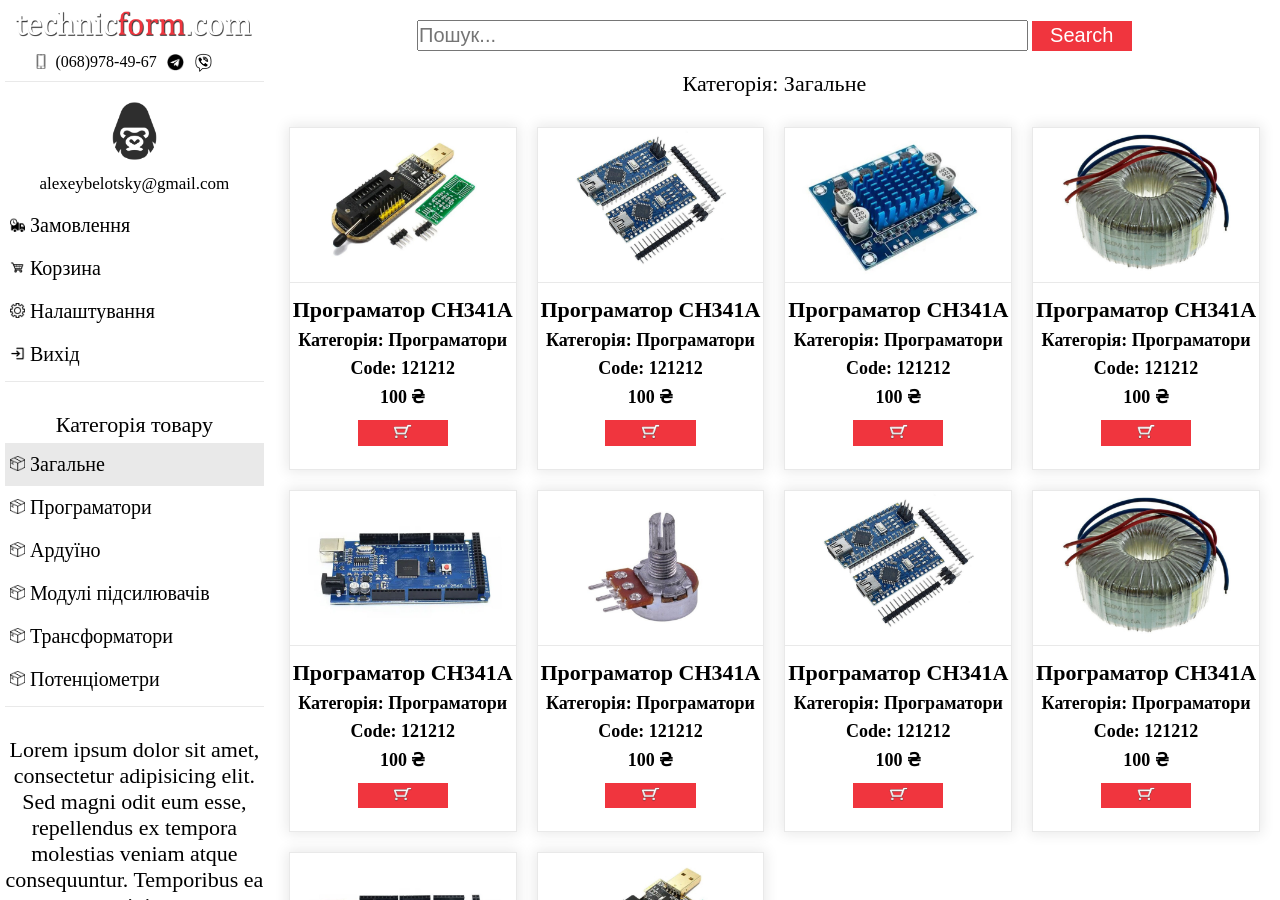
==== index.html @ e078b3d7 "Add files via upload" ====
<!DOCTYPE html>
<html lang="en">

<head>
    <meta charset="UTF-8">
    <meta http-equiv="X-UA-Compatible" content="IE=edge">
    <meta name="viewport" content="width=device-width, initial-scale=1.0">
    <title>home</title>
    <link rel="stylesheet" href="css/main.css"><!--Общие стили-->
    <link rel="stylesheet" href="css/left_menu_smartphone.css"><!--Подключаем css левого меню для смартфона-->
    <link rel="stylesheet" href="css/left_menu_monitor.css"><!--Подключаем css левого меню для компьютера-->
    <link rel="stylesheet" href="css/right_menu.css"><!--Подключаем правое меню-->
    <link rel="stylesheet" href="css/menu_cards.css"><!--Основной блок с блоком карточек товара и поисковика-->
    <link rel="stylesheet" href="css/style_container_card.css"><!--Блок карточек товара-->
    <link rel="stylesheet" href="css/order.css"><!--Заказы-->
</head>

<body>
    
    <div class="menu-burger-smartphone">
        <label for="checkbox_toggle" class="hamburger"><span class="hamburger-line"></span></label><!--Кнопка для чекбокс--> 
        
        <div class="logo-smartphone"><!--Блок главного логотипа-->
            <a href="index.html"><img src="img/technicform.png" alt="logo"></a>
        </div>

        <!--<button class="search-smartphone-btn"><img src="icons/search.png" alt="search"></button>-->
    </div>

    <div class="check-button">
        <input type="checkbox" id="checkbox_toggle" /><!--Для чекбокс-->
          
        
        <div class="left-menu-smartphone"><!--Левое меню-->
            
            <div class="contacts-smartphone">
                <div class="telephone-photo-smartphone">
                    <a href="tel:+380689784967"><img src="icons/telephone.png" alt="telephone"></a>
                </div>
                <div class="telephone-number-smartphone">
                    <a href="tel:+380689784967">(068)978-49-67</a>
                </div>
                <div class="telegram-smartphone">
                    <a href="https://telegram.me/technicform"><img src="icons/telegram.png" alt="telegram"></a>
                </div>
                <div class="viber-smartphone">
                    <a href="viber://chat?number=%2B380689784967"><img src="icons/viber.png" alt="viber"></a>
                </div>
            </div>

            <div class="account-smartphone"><!--блок аккаунта пользователя*/-->
                <div class="logo-nickname-smartphone">
                    <img src="icons/logo-nickname.png" alt="">
                    <p>alexeybelotsky@gmail.com</p>
                </div>
                <a href="order.html">&nbsp;<img src="icons/order.png" alt="order">&nbsp;Замовлення</a>
                <a href="#">&nbsp;<img src="icons/basket.png" alt="basket">&nbsp;Корзина</a>
                <a href="#">&nbsp;<img src="icons/settings.png" alt="settings">&nbsp;Налаштування</a>
                <a href="index.html">&nbsp;<img src="icons/exit.png" alt="exit">&nbsp;Вихід</a>
            </div>

            <p>Категорія товару</p>

            <div class="categoty-shop-smartphone"><!--Класс списка категории товаров-->
                <a style="background-color: #e9e9e9;" href="index.html">&nbsp;<img src="icons/box.png" alt="">&nbsp;Загальне</a>
                <a href="#">&nbsp;<img src="icons/box.png" alt="category">&nbsp;Програматори</a>
                <a href="#">&nbsp;<img src="icons/box.png" alt="category">&nbsp;Ардуїно</a>
                <a href="#">&nbsp;<img src="icons/box.png" alt="category">&nbsp;Модулі підсилювачів</a>
                <a href="#">&nbsp;<img src="icons/box.png" alt="category">&nbsp;Трансформатори</a>
                <a href="#">&nbsp;<img src="icons/box.png" alt="category">&nbsp;Потенціометри</a>
            </div>
            <p>Lorem ipsum dolor sit amet, esse, repellendus ex tempora molestias veniam atque consequuntur. Temporibus ea aspernatur minima rem quo quas possimus natus ullam!</p>
            
            <div class="red-block-smartphone"></div><!--Заполняющая пустышка-->
        </div>
    </div>
    

    <div class="main-container"><!--Самый главный контейнер (все окно)-->
        <div class="left-menu"><!--Левое меню-->
            <div class="logo-and-head"><!--Блок главного логотипа-->
                <a href="index.html"><img src="img/technicform.png" alt="logo"></a>
                    <div class="contacts">
                        <div class="telephone-photo">
                            <a href="tel:+380689784967"><img src="icons/telephone.png" alt="telephone"></a>
                        </div>
                        <div class="telephone-number">
                            <a href="tel:+380689784967">(068)978-49-67</a>
                        </div>
                        <div class="telegram">
                            <a href="https://telegram.me/technicform"><img src="icons/telegram.png" alt="telegram"></a>
                        </div>
                        <div class="viber">
                            <a href="viber://chat?number=%2B380689784967"><img src="icons/viber.png" alt="viber"></a>
                        </div>
                    </div>
            </div>

            
            <div class="account"><!--блок аккаунта пользователя*/-->
                <div class="logo-nickname">
                    <img src="icons/logo-nickname.png" alt="">
                    <p>alexeybelotsky@gmail.com</p>
                </div>
                <a href="order.html">&nbsp;<img src="icons/order.png" alt="icon">&nbsp;Замовлення</a>
                <a href="#">&nbsp;<img src="icons/basket.png" alt="icon">&nbsp;Корзина</a>
                <a href="#">&nbsp;<img src="icons/settings.png" alt="icon">&nbsp;Налаштування</a>
                <a href="index.html">&nbsp;<img src="icons/exit.png" alt="icon">&nbsp;Вихід</a>
            </div>

            <p>Категорія товару</p>

            <div class="categoty-shop"><!--Класс списка категории товаров-->
                <a style="background-color: #e9e9e9;" href="index.html">&nbsp;<img src="icons/box.png" alt="icon">&nbsp;Загальне</a>
                <a href="#">&nbsp;<img src="icons/box.png" alt="icon">&nbsp;Програматори</a>
                <a href="#">&nbsp;<img src="icons/box.png" alt="icon">&nbsp;Ардуїно</a>
                <a href="#">&nbsp;<img src="icons/box.png" alt="icon">&nbsp;Модулі підсилювачів</a>
                <a href="#">&nbsp;<img src="icons/box.png" alt="icon">&nbsp;Трансформатори</a>
                <a href="#">&nbsp;<img src="icons/box.png" alt="icon">&nbsp;Потенціометри</a>
            </div>
            <p>Lorem ipsum dolor sit amet, consectetur adipisicing elit. Sed magni odit eum esse, repellendus ex tempora molestias veniam atque consequuntur. Temporibus ea aspernatur minima rem quo quas possimus natus ullam!</p>
            
            <div class="red-block-left-menu"></div><!--Заполняющая пустышка-->
        
        </div>

        <div class="right-menu">

            <div class="menu-card">
                <div class="search-class-menu-card">

                    <!--Поисковик-->
                    <form>
                        <input type="text" name=text" class="search" placeholder="Пошук...">
                        <input type="submit" name="submit" class="submit" value="Search">
                    </form>
                    <!--Конец поисковика-->
    
                </div>
    
                <p>Категорія: Загальне</p>
    
                <div class="container-card"><!--Главное окно (контейнер) с картами товара-->
    
                    <div class="card"><!--Карта товара-->
                        <a href="#"><img src="img/1.jpg" alt="photo"></a>
                        <div class="card-info">
                            <!--Информация в карте товара (для того чтобы центровать и менять стиль текста)-->
                            <a href="#"><h1>Програматор CH341A</h1></a>
                            <a href="#"><h2>Категорія: Програматори</h2></a>
                            <a href="#"><h2>Code: 121212</h2></a>
                            <a href="#"><h2>100 ₴</h2></a>
                            <button class="button-shop"><img src="icons/shop.png" alt="shop"></button>
                        </div>
                    </div>
    
                    <div class="card"><!--Карта товара-->
                        <a href="#"><img src="img/2.jpg" alt="photo"></a>
                        <div class="card-info">
                            <!--Информация в карте товара (для того чтобы центровать и менять стиль текста)-->
                            <a href="#"><h1>Програматор CH341A</h1></a>
                            <a href="#"><h2>Категорія: Програматори</h2></a>
                            <a href="#"><h2>Code: 121212</h2></a>
                            <a href="#"><h2>100 ₴</h2></a>
                            <button class="button-shop"><img src="icons/shop.png" alt="shop"></button>
                        </div>
                    </div>
    
                    <div class="card"><!--Карта товара-->
                        <a href="#"><img src="img/3.jpg" alt="photo"></a>
                        <div class="card-info">
                            <!--Информация в карте товара (для того чтобы центровать и менять стиль текста)-->
                            <a href="#"><h1>Програматор CH341A</h1></a>
                            <a href="#"><h2>Категорія: Програматори</h2></a>
                            <a href="#"><h2>Code: 121212</h2></a>
                            <a href="#"><h2>100 ₴</h2></a>
                            <button class="button-shop"><img src="icons/shop.png" alt="shop"></button>
                        </div>
                    </div>
    
                    <div class="card"><!--Карта товара-->
                        <a href="#"><img src="img/4.jpg" alt="photo"></a>
                        <div class="card-info">
                            <!--Информация в карте товара (для того чтобы центровать и менять стиль текста)-->
                            <a href="#"><h1>Програматор CH341A</h1></a>
                            <a href="#"><h2>Категорія: Програматори</h2></a>
                            <a href="#"><h2>Code: 121212</h2></a>
                            <a href="#"><h2>100 ₴</h2></a>
                            <button class="button-shop"><img src="icons/shop.png" alt="shop"></button>
                        </div>
                    </div>
    
                    <div class="card"><!--Карта товара-->
                        <a href="#"><img src="img/5.jpg" alt="photo"></a>
                        <div class="card-info">
                            <!--Информация в карте товара (для того чтобы центровать и менять стиль текста)-->
                            <a href="#"><h1>Програматор CH341A</h1></a>
                            <a href="#"><h2>Категорія: Програматори</h2></a>
                            <a href="#"><h2>Code: 121212</h2></a>
                            <a href="#"><h2>100 ₴</h2></a>
                            <button class="button-shop"><img src="icons/shop.png" alt="shop"></button>
                        </div>
                    </div>
    
                    <div class="card"><!--Карта товара-->
                        <a href="#"><img src="img/6.jpg" alt="photo"></a>
                        <div class="card-info">
                            <!--Информация в карте товара (для того чтобы центровать и менять стиль текста)-->
                            <a href="#"><h1>Програматор CH341A</h1></a>
                            <a href="#"><h2>Категорія: Програматори</h2></a>
                            <a href="#"><h2>Code: 121212</h2></a>
                            <a href="#"><h2>100 ₴</h2></a>
                            <button class="button-shop"><img src="icons/shop.png" alt="shop"></button>
                        </div>
                    </div>
    
                    <div class="card"><!--Карта товара-->
                        <a href="#"><img src="img/2.jpg" alt="photo"></a>
                        <div class="card-info">
                            <!--Информация в карте товара (для того чтобы центровать и менять стиль текста)-->
                            <a href="#"><h1>Програматор CH341A</h1></a>
                            <a href="#"><h2>Категорія: Програматори</h2></a>
                            <a href="#"><h2>Code: 121212</h2></a>
                            <a href="#"><h2>100 ₴</h2></a>
                            <button class="button-shop"><img src="icons/shop.png" alt="shop"></button>
                        </div>
                    </div>
    
                    <div class="card"><!--Карта товара-->
                        <a href="#"><img src="img/4.jpg" alt="photo"></a>
                        <div class="card-info">
                            <!--Информация в карте товара (для того чтобы центровать и менять стиль текста)-->
                            <a href="#"><h1>Програматор CH341A</h1></a>
                            <a href="#"><h2>Категорія: Програматори</h2></a>
                            <a href="#"><h2>Code: 121212</h2></a>
                            <a href="#"><h2>100 ₴</h2></a>
                            <button class="button-shop"><img src="icons/shop.png" alt="shop"></button>
                        </div>
                    </div>
    
                    <div class="card"><!--Карта товара-->
                        <a href="#"><img src="img/5.jpg" alt="photo"></a>
                        <div class="card-info">
                            <!--Информация в карте товара (для того чтобы центровать и менять стиль текста)-->
                            <a href="#"><h1>Програматор CH341A</h1></a>
                            <a href="#"><h2>Категорія: Програматори</h2></a>
                            <a href="#"><h2>Code: 121212</h2></a>
                            <a href="#"><h2>100 ₴</h2></a>
                            <button class="button-shop"><img src="icons/shop.png" alt="shop"></button>
                        </div>
                    </div>
    
                    <div class="card"><!--Карта товара-->
                        <a href="#"><img src="img/1.jpg" alt="photo"></a>
                        <div class="card-info">
                            <!--Информация в карте товара (для того чтобы центровать и менять стиль текста)-->
                            <a href="#"><h1>Програматор CH341A</h1></a>
                            <a href="#"><h2>Категорія: Програматори</h2></a>
                            <a href="#"><h2>Code: 121212</h2></a>
                            <a href="#"><h2>100 ₴</h2></a>
                            <button class="button-shop"><img src="icons/shop.png" alt="shop"></button>
                        </div>
                    </div>
    
                </div>

            </div>

            

            <div class="red-block-right-menu"></div><!--Заполняющая пустышка-->

        </div>

    </div>



</body>

</html>
---- css/main.css ----
* {
    /*Сброс всех базовых настроек*/
    margin: 0;
    /*Величина внешних отступов со всех сторон*/
    padding: 0;
    /*Величина внутренних отступов со всех сторон*/
}

a {/*Запрос ко всем тегам а для устранение синего цвета при клике*/
    -webkit-tap-highlight-color: rgba(0, 0, 0, 0);/*Уберает синий цвет при клике*/
}

::-webkit-scrollbar {/*Стиль ползунка*/
    width: 10px;/* ширина всей полосы прокрутки */
}
  
::-webkit-scrollbar-track {/*Стиль ползунка*/
    background: #F5F5F5;/* цвет зоны отслеживания #F5F5F5*/
}
  
::-webkit-scrollbar-thumb {/*Стиль ползунка*/
    background-color: #C0C0C0;/* цвет бегунка #C0C0C0*/
    border-radius: 20px;/* округлось бегунка */
    border: 3px solid #F5F5F5;/* отступ вокруг бегунка #F5F5F5*/
}





.main-container {
    display: flex;
}
---- css/left_menu_smartphone.css ----
.menu-burger-smartphone {/*Скрываем шапку для телефона*/
    display: none;
}

#checkbox_toggle {/*Скрывает чекбокс оставляя только картинку*/
	display: none;
}

.hamburger {/*Показать гамбургер при уменьшении экрана*/
    display: block;/*Показать гамбургер при уменьшении экрана*/
    padding-top: 30px;
    padding-left: 20px;
}/*Показать гамбургер при уменьшении экрана*/

.hamburger-line {
	background-color: black;
	display: block;
	height: 2px;
	position: relative;
	width: 24px; /*ширина гамбургера*/
}

.hamburger-line::before,
.hamburger-line::after {
	background-color: black;
	content: '';
	display: block;
	position: absolute;
	transition: all .3s; /*анимирование гамбургера*/
	width: 100%; /*вид 100%*/
	height: 100%;
}

.hamburger-line::before {
	top: 7px;
}

.hamburger-line::after {
	top: -7px;
}





/*.search-smartphone-btn {/*Кнопка гамбургер поисковик/
    height: 100%;
    border: none;/*Убераем рамку/
    background-color: white;
    cursor: pointer;/*Курсор меняется на палец при наведении/
    padding-top: 3px;
}

.search-smartphone-btn>img {
    width: 40%;
}

.left-menu-smartphone {/*Скрываем мобильную версию меню/
    display: none;
}*/














.left-menu-smartphone {
    display: none;
    position:absolute;/*Чтобы меню на смартфоне было поверх основного изо*/
    margin-top: 60px;/*Скорее всего этот отступ нужен, потому что указывали отступ по вертикали и кнопке меню бургера*/
    width: 80%;/*Левое меню 70 процентов дисплея*/
    background-color: white;/*Цвет левой колонки*/
    height: 90vh;/*Высота всего правого мею на высоту браузера, пока небыло красного блока. высоту ставил 90*/
    overflow: auto;/*Появляется скролинг при увеличении содержимого*/
    border-style: solid;/*Стиль, добавление рамки*/
    border-width: 1px;/*Ширина стиля рамки*/
    border-color: #e9e9e9;
    transform: translateX(-300px);/*Для анимации выдвижения меню*/
}

.logo-smartphone {
    background-color: white;
    text-align: center;
    width: 100%;
}

.logo-smartphone>a>img {
    /*Логотип сайта*/
    width: 250px;
    /*Логотип в ширину 100 процентов*/
    padding: 8px;
}

.contacts-smartphone {
    display: flex;
    margin-left: 10%;
    padding-top: 12px;
}


.telephone-photo-smartphone {
    display: block;
    padding-top: 1px;
    padding-right: 0px;
}

.telephone-photo-smartphone>a>img {
    height: 18px;/*15*/
}

.telephone-number-smartphone {
    display: block;
}

.telephone-number-smartphone>a {
    font-size: 19px;
    text-decoration: none;
    color: black;
}

.telegram-smartphone {
    display: block;
    padding-top: 1px;
    padding-left: 15px;
}

.telegram-smartphone>a>img {
    width: 20px;/*17*/
}

.viber-smartphone {
    display: block;
    padding-top: 0px;
    padding-left: 15px;
}

.viber-smartphone>a>img {
    width: 22px;/*19*/
}

.logo-nickname-smartphone {
    /*Блок с логотипом и названием аккаунта*/
    text-align: center;
}

.logo-nickname-smartphone>img {
    /*Фото аккаунта*/
    padding-top: 10px;
    width: 30%;
}

.logo-nickname-smartphone>p {
    /*Размер шрифта никнейма*/
    overflow: hidden;
    /*Если никнейм слишком длинный, при сворачивании эерана он уходит за блок*/
    font-size: 17px;
    padding-bottom: 10px;
}

.left-menu-smartphone>p {
    color: black;
    margin-top: 30px;
    font-size: 22px;
    text-align: center;
    /*Все оглавления левого меню по центру*/
}

.account-smartphone {
    /*Стили категории товаров*/
    border-top: solid;
    border-bottom: solid;
    /*Стиль, добавление рамки*/
    border-width: 1px;
    /*Ширина стиля рамки*/
    border-color: #e9e9e9;
    /*Радиус рамки блока*/
    background-color: white;
    margin: 5px;
    /*Величина внешних отступов со всех сторон*/
}

.account-smartphone>a {
    text-decoration: none;
    display: block;
    padding-top: 10px;
    padding-bottom: 10px;
    font-size: 20px;
    text-align: left;
    color: black;
    -webkit-tap-highlight-color: rgba(0, 0, 0, 0);/*Уберает синий цвет при клике*/
}

.account-smartphone>a>img {
    width: 15px;
}



.account-smartphone>a:hover {
    /*Псевдоклас, позволяет менять стиль елемента (в данном случае ссылок) при наведении курсора*/
    background-color: #e9e9e9;
    /*Меняем цвет стиля*/
}


.categoty-shop-smartphone {
    /*Стили категории товаров*/
    border-bottom: solid;
    /*Стиль, добавление рамки*/
    border-width: 1px;
    /*Ширина стиля рамки*/
    border-color: #e9e9e9;
    border-radius: 0px;
    /*Радиус рамки блока*/
    background-color: white;
    margin: 5px;
    /*Величина внешних отступов со всех сторон*/
}

.categoty-shop-smartphone>a {
    text-decoration: none;
    display: block;
    padding-top: 10px;
    padding-bottom: 10px;
    font-size: 20px;
    text-align: left;
    color: black;
}

.categoty-shop-smartphone>a>img {
    width: 15px;
}

.categoty-shop-smartphone>a:hover {
    /*Псевдоклас, позволяет менять стиль елемента (в данном случае ссылок) при наведении курсора*/
    background-color: #e9e9e9;
    /*Меняем цвет стиля*/
}

.red-block-smartphone {
    display: block;
    border-top: solid;
    border-width: 1px;
    border-color: #e9e9e9;
    background-color: white;
    height: 40px;
    margin-top: 30px;
}








@media (max-width: 1000px) {
    .menu-burger-smartphone {/*Появляется шапка для телефона*/
        display: flex;/*Выстраиваем кнопку бургера и логотип в один ряд*/
        background-color: white;
        border-bottom: solid;
        border-width: 1px;
        border-color: #e9e9e9;
        text-align: center;
        width: 100%;
        height: 60px;
        position: fixed;
    }



    #checkbox_toggle:checked ~ .left-menu-smartphone {
        display: block;
        animation: slide-in 0.5s ease-in-out forwards;/*Для анимации выдвижения меню*/
    }

    @keyframes slide-in {/*Для анимации выдвижения меню*/
        0% {/*Для анимации выдвижения меню*/
          transform: translateX(-300px);/*Для анимации выдвижения меню*/
        }/*Для анимации выдвижения меню*/
        100% {/*Для анимации выдвижения меню*/
          transform: translateX(0);/*Для анимации выдвижения меню*/
        }/*Для анимации выдвижения меню*/
    }
}
---- css/left_menu_monitor.css ----
.left-menu {
    display: block;
    width: 21%;
    background-color: white;/*Цвет левой колонки*/
    height: 100vh;/*Высота всего правого мею на высоту браузера*/
    overflow: auto;/*Появляется скролинг при увеличении содержимого*/
}

.left-menu>p {
    color: black;
    margin-top: 30px;
    font-size: 22px;
    text-align: center;
    /*Все оглавления левого меню по центру*/
}

.logo-and-head {
    background-color: white;
    text-align: center;
}

.logo-and-head>a>img {
    /*Логотип сайта*/
    width: 90%;
    /*Логотип в ширину 100 процентов*/
    padding: 5px;
}

.contacts {
    display: flex;
    margin-left: 10%;
}


.telephone-photo {
    display: block;
    padding-top: 1px;
    padding-right: 0px;
}

.telephone-photo>a>img {
    height: 15px;
}

.telephone-number {
    display: block;
}

.telephone-number>a {
    text-decoration: none;
    color: black;
}

.telegram {
    display: block;
    padding-top: 1px;
    padding-left: 10px;
}

.telegram>a>img {
    width: 17px;
}

.viber {
    display: block;
    padding-top: 0px;
    padding-left: 10px;
}

.viber>a>img {
    width: 19px;
}

.logo-nickname {/*Блок с логотипом и названием аккаунта*/
    text-align: center;
}

.logo-nickname>img {
    /*Фото аккаунта*/
    padding-top: 10px;
    width: 30%;
}

.logo-nickname>p {
    /*Размер шрифта никнейма*/
    overflow: hidden;
    /*Если никнейм слишком длинный, при сворачивании эерана он уходит за блок*/
    font-size: 17px;
    padding-bottom: 10px;
}

.account {
    /*Стили категории товаров*/
    border-top: solid;
    border-bottom: solid;
    /*Стиль, добавление рамки*/
    border-width: 1px;
    /*Ширина стиля рамки*/
    border-color: #e9e9e9;
    margin: 5px;/*Величина внешних отступов со всех сторон*/
    padding-bottom: 5px;
}

.account>a {
    text-decoration: none;
    display: block;
    padding-top: 10px;
    padding-bottom: 10px;
    font-size: 20px;
    border-radius: 0px;
    /*Делает ссылки блоками (блочными)*/
    color: black;
}

.account>a>img {
    width: 15px;
}

.account>a:hover {
    /*Псевдоклас, позволяет менять стиль елемента (в данном случае ссылок) при наведении курсора*/
    background-color: #e9e9e9;
    /*Меняем цвет стиля*/
}



.categoty-shop {
    /*Стили категории товаров*/
    border-bottom: solid;
    /*Стиль, добавление рамки*/
    border-width: 1px;
    /*Ширина стиля рамки*/
    border-color: #e9e9e9;
    margin: 5px;/*Величина внешних отступов со всех сторон*/
    padding-bottom: 5px;
}

.categoty-shop>a {
    text-decoration: none;
    display: block;
    padding-top: 10px;
    padding-bottom: 10px;
    font-size: 20px;
    border-radius: 0px;
    color: black;
}

.categoty-shop>a>img {
    width: 15px;
}

.categoty-shop>a:hover {
    /*Псевдоклас, позволяет менять стиль елемента (в данном случае ссылок) при наведении курсора*/
    background-color: #e9e9e9;
    /*Меняем цвет стиля*/
}


.red-block-left-menu {
    display: block;
    border-top: solid;
    border-width: 1px;
    border-color: #e9e9e9;
    background-color: white;
    height: 40px;
    margin-top: 30px;
}



@media (max-width: 1000px) {
    .left-menu {
        display: none;
    }
}
---- css/right_menu.css ----
.right-menu {
    display: block;
    width: 79%;
    text-align: center;
    background-color: white;
    height: 100vh;/*Высота всего правого мею на высоту браузера*/
    overflow: auto;/*Появляется скролинг при увеличении содержимого*/
}

.right-menu>p {
    margin-top: 20px;
    font-size: 22px;/*Размер шрифта*/
}

.red-block-right-menu {
    display: block;
    border-top: solid;
    border-width: 1px;
    border-color: #e9e9e9;
    background-color: white;
    height: 40px;
    margin-top: 20px;
}



@media (max-width: 1000px) {
    .right-menu {
        width: 100%;
        margin-top: 60px;
        height: 90vh;/*Высота всего правого мею на высоту браузера, пока небыло красного блока. высоту ставил 90*/
    }
}
---- css/menu_cards.css ----
.menu-card>p {
 font-size: 22px;
 padding-top: 20px;
}



/*Начало поисковика категорий товара*/
.search-class-menu-card>form {
    width: 80%;/*ширина форми поиска вместе с кнопкой*/
    margin: auto;
    margin-top: 20px;
}

.search-class-menu-card>input {
    padding: 4px 10px;
    border: 0;
    font-size: 16px;
}

.search-class-menu-card>input:active, :hover, :focus {/*этот способ уберает подчеркивание инпут, ссило, кнопок и т.д.*/
    outline: 0;
    outline-offset: 0;
}

.search-class-menu-card .search {
    height: 27px;/*Высота поля поисковика*/
    width: 75%;
    font-size: 20px;/*Размер шрифта ввода*/
}

.search-class-menu-card .submit {
    height: 30px;/*Высота кнопки поисковика*/
    width: 100px;
    font-size: 20px;/*Размер шрифта слова в кнопке*/
    border-style: none;/*рамка кнопки*/
    border-radius: 0px;/*Округление Кнопки*/
    background-color: #F0353E;
    color: #ffffff;
}
/*Конец поисковика категорий товара*/


@media (max-width: 1000px) {
    .search-class-menu-card .search {
        height: 27px;/*Высота поля поисковика*/
        width: 55%;
        font-size: 20px;/*Размер шрифта ввода*/
    }
}
---- css/style_container_card.css ----
* { /*Сброс всех базовых настроек*/
    margin: 0;/*Величина внешних отступов со всех сторон*/
    padding: 0;/*Величина внутренних отступов со всех сторон*/
}

.container-card {
    grid-column: 1/25;
    /*Основное меню с картами с 6й колонки по 25ю*/
}

.container-card {/*Окно (контейнер) с картами товара*/
    display: grid;/*Дисплей в стиле сетки*/
    grid-template-columns: repeat(4, 1fr);/*Выводить по три контейнера в ряд*/
    grid-template-rows: repeat(2);/*Количество строк под карточки товаров*/
    padding-left: 10px;
    padding-right: 10px;
    padding-top: 20px;
    padding-bottom: 10px;
}

.card {
    margin-top: 10px;
    margin-bottom: 10px;
    margin-left: 10px;
    margin-right: 10px;
    border-style: solid;/*Стиль, добавление рамки*/
    border-width: 1px;/*Ширина стиля рамки*/
    border-color: #e9e9e9;
    box-shadow: 0px 0px 13px 2px #e9e9e9;
    padding-bottom: 15px/*внутренний отступ снизу*/;
    background-color: white;
}

.card:hover {
    /*Псевдоклас, позволяет менять стиль елемента (в данном случае ссылок) при наведении курсора*/
    /*border-color: red;*/
    /*Меняем цвет рамки*/
    margin-top: 5px;
    margin-bottom: 15px;
    transition: all .2s; /*Плавность*/
}

.card:not(:hover) {
    transition: all .2s; /*Плавность*/
}

.card>a>img {
    width: 100%;/*Картинка 100 процентов от ширины контейнера (карточки)*/
    padding-top: 0px;
    border-bottom: solid;
    border-width: 1px;/*Ширина стиля рамки*/
    border-color: #e9e9e9;
}

.card>.card-info {/*Информация в карте товара (для того чтобы центровать и менять стиль текста)*/
    text-align: center;
}

.card-info>a {
    text-decoration: none;/*Убераем подчеркивание текста в карте товара*/
    color: black;/*цвет текста карточки*/
}

.card-info>a>h1 {
    margin-top: 10px;
    font-size: 22px;
}

.card-info>a>h2 {
    padding-top: 7px;
    font-size: 18px;
}

.button-shop {
    margin-top: 12px;
    margin-bottom: 8px;
    width: 40%;
    background-color: #F0353E;
    border-style: none;
    border-radius: 0px;
}

.button-shop>img {
    width: 25%
}

.button-shop:hover {
    background-color: #e9e9e9;/*#F5F5F5*/
}

@media (max-width: 800px) {/*Медиазапрос для того, чтобы менялось количество карточек для планшета*/
    .container-card {/*Окно (контейнер) с картами товара*/
        grid-template-columns: repeat(2, 1fr);/*Выводить по два контейнера в ряд*/
        grid-template-rows: repeat(4);/*Количество строк под карточки товаров*/
    } 
}

@media (max-width: 600px) {/*Медиазапрос для того, чтобы менялось количество карточек для смартфона*/
    .container-card {/*Окно (контейнер) с картами товара*/
        grid-template-columns: repeat(1, 1fr);/*Выводить один контейнер в ряд*/
        grid-template-rows: repeat(8);/*Количество строк под карточки товаров*/
        padding-left: 0px;
        padding-right: 0px;
    }
    .card {
        margin-inline: 5px;/*Меняем боковые отступы (слева и справа) карточек для смартфона, при этом отступы сверху и снизу остаються прежние*/
    }
}
---- css/order.css ----
.menu-orders-clients {
    display: block;
}





/*Начало поисковика категорий товара*/
.search-orders>form {
    width: 80%;/*ширина форми поиска вместе с кнопкой*/
    margin: auto;
    margin-top: 20px;
}

.search-orders>input {
    padding: 4px 10px;
    border: 0;
    font-size: 16px;
}

.search-orders>input:active, :hover, :focus {/*этот способ уберает подчеркивание инпут, ссило, кнопок и т.д.*/
    outline: 0;
    outline-offset: 0;
}

.search-orders .search {
    height: 27px;/*Высота поля поисковика*/
    width: 75%;
    font-size: 20px;/*Размер шрифта ввода*/
}

.search-orders .submit {
    height: 30px;/*Высота кнопки поисковика*/
    width: 100px;
    font-size: 20px;/*Размер шрифта слова в кнопке*/
    border-style: none;/*рамка кнопки*/
    border-radius: 0px;/*Округление Кнопки*/
    background-color: #F0353E;
    color: #ffffff;
}
/*Конец поисковика категорий товара*/




/*Меню описания заказов*/
.order-info {
    display: flex;
    width: 90%;/*ширина блока заказа*/
    margin-left: 5%;
    margin-right: 5%;
    margin-top: 20px;
    margin-bottom: 20px;
    padding-top: 20px;
    padding-bottom: 0px;
    background-color: white;
}


.icon-id {
    display: block;
    width: 20%;
}

.icon-id>p {
    font-size: 25px;
    color: black;
}

.icon-date {
    display: block;
    width: 20%;
}

.icon-date>p {
    font-size: 25px;
    color: black;
}

.icon-date>p>img {
    width: 25px;
}

.icon-parcel {
    display: block;
    width: 30%;
}

.icon-parcel>p {
    font-size: 25px;
    color: black;
}

.icon-parcel>p>img {
    width: 27px;
}

.icon-status {
    display: block;
    width: 25%;
}

.icon-status>p {
    font-size: 25px;
    color: black;
}



/*Карточка заказа*/
.order-block {
    display: block;
}

.order-num-date-name {
    display: flex;
    width: 90%;/*ширина блока заказа*/
    margin-left: 5%;
    margin-right: 5%;
    margin-top: 20px;
    /*margin-bottom: 20px;*/
    padding-top: 20px;
    padding-bottom: 20px;
    background-color: #e9e9e9;
}



.id-num {/*Блок номера заказа*/
    display: block;
    width: 20%;
}

.id-num>p {
    font-size: 18px;
    color: black;
}


.date {/*Блок даты*/
    display: block;
    width: 20%;
}

.date>p {
    font-size: 18px;
    color: black;
}


.parcel {/*Блок ттн почты*/
    display: block;
    width: 30%;
}

.parcel>p {
    font-size: 18px;
    color: black;
}




.status {/*Блок статуса заказа*/
    display: block;
    width: 25%;
}

.status>p {
    font-size: 18px;
    color: black;
}


.click-order {/*Блок открытия карточки*/
    display: block;
    width: 5%;
}

.click-order>p>label {
    font-size: 18px;
    color: black;
    cursor: pointer;/*При наведении на кнопку, курсор станет указателем*/
    -webkit-tap-highlight-color: rgba(0, 0, 0, 0);/*Уберает синий цвет при клике*/
}



#toggle {/*Скрывает чекбокс оставляя только картинку*/
	display: none;
}

#toggle2 {/*Проверочный второй блок*/
	display: none;
}

.content {
    display: none;
    background-color: #F0353E;
    width: 90%;
    margin-left: 5%;
    margin-right: 5%;
    color: white;
  }

  .content>p {
    font-size: 20px;
  }

  #toggle:checked ~ .content {
    display: block;
  }

  #toggle2:checked ~ .content {/*Проверочный второй блок*/
    display: block;
  }







@media (max-width: 1000px) {
    .order-info {
        width: 100%;/*ширина блока заказа*/
        margin-left: 0%;
        margin-right: 0%;
    }

    .order-info>p {
        width: 100%;
        font-size: 23px;
        color: black;
    }

    .order-info>p>img {
        width: 20%;
    }

    .content {
        display: none;
        background-color: #F0353E;
        width: 100%;
        margin-left: 0%;
        margin-right: 0%;
        color: white;
      }



    .search-orders .search {
        height: 27px;/*Высота поля поисковика*/
        width: 55%;
        font-size: 20px;/*Размер шрифта ввода*/
    }

    .order-num-date-name {
        width: 100%;/*ширина блока заказа*/
        margin-left: 0%;
        margin-right: 0%;
    }

    .id-num>p {
        font-size: 14px;
    }

    .date>p {
        font-size: 14px;
    }

    .parcel>p {
        font-size: 14px;
    }

    .status>p {
        font-size: 14px;
    }

    .click-order>p>label {
        font-size: 15px;
    }
}
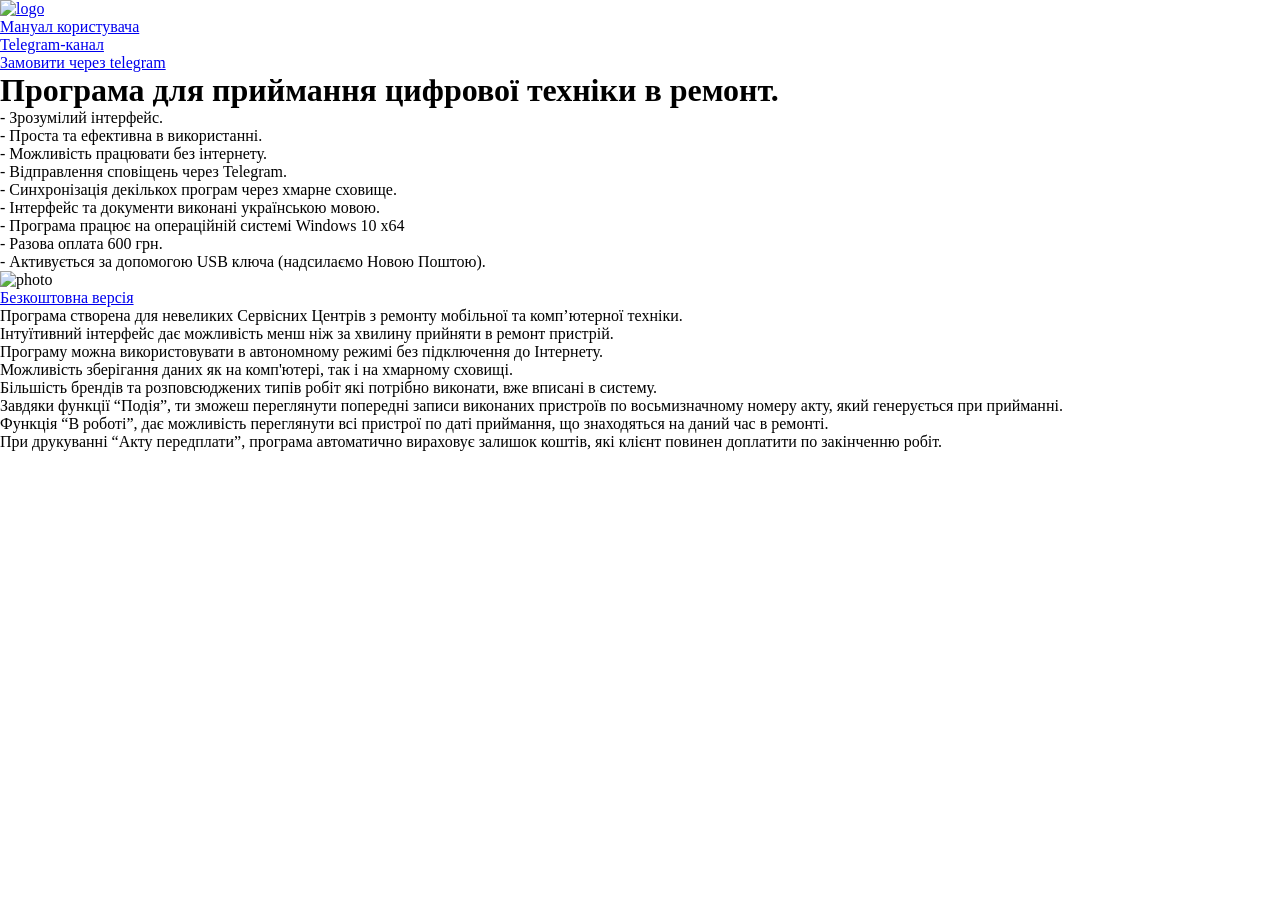
==== commit 15b54abd: "Add files via upload" ====
--- a/index.html
+++ b/index.html
@@ -1,281 +1,97 @@
 <!DOCTYPE html>
 <html lang="en">
-
 <head>
     <meta charset="UTF-8">
+
+    <meta http-equiv="Cache-Control" content="no-cache, no-store, must-revalidate"><!--Автоматическое обновление кеша-->
+    <meta http-equiv="Pragma" content="no-cache"><!--Автоматическое обновление кеша-->
+    <meta http-equiv="Expires" content="0"><!--Автоматическое обновление кеша-->
+
     <meta http-equiv="X-UA-Compatible" content="IE=edge">
     <meta name="viewport" content="width=device-width, initial-scale=1.0">
-    <title>home</title>
+    <title>Service Jungle</title>
+
+    <link rel="shortcut icon" href="favicon.ico" type="image/x-icon"><!--Иконка в программе-->
+    <link rel="icon" href="favicon.ico" type="image/x-icon"><!--Иконка в программе-->
+
     <link rel="stylesheet" href="css/main.css"><!--Общие стили-->
-    <link rel="stylesheet" href="css/left_menu_smartphone.css"><!--Подключаем css левого меню для смартфона-->
-    <link rel="stylesheet" href="css/left_menu_monitor.css"><!--Подключаем css левого меню для компьютера-->
-    <link rel="stylesheet" href="css/right_menu.css"><!--Подключаем правое меню-->
-    <link rel="stylesheet" href="css/menu_cards.css"><!--Основной блок с блоком карточек товара и поисковика-->
-    <link rel="stylesheet" href="css/style_container_card.css"><!--Блок карточек товара-->
-    <link rel="stylesheet" href="css/order.css"><!--Заказы-->
 </head>
+<body>
 
-<body>
-    
-    <div class="menu-burger-smartphone">
-        <label for="checkbox_toggle" class="hamburger"><span class="hamburger-line"></span></label><!--Кнопка для чекбокс--> 
-        
-        <div class="logo-smartphone"><!--Блок главного логотипа-->
-            <a href="index.html"><img src="img/technicform.png" alt="logo"></a>
+    <div class="main">
+
+        <div class="head">
+            <div class="logo">
+                <a href="index.html"><img src="image/logo.png" alt="logo"></a>
+            </div>
+
+            <div class="instruction">
+                <a href="instruction.html">Мануал користувача</a>
+            </div>
+
+            <div class="channel_telegram">
+                <a href="https://t.me/jungle_channel_info" target="_blank">Telegram-канал</a>
+            </div>
+
+            <div class="zakaz">
+                <a href="https://t.me/jungle_message" target="_blank">Замовити через telegram</a>
+            </div>
         </div>
 
-        <!--<button class="search-smartphone-btn"><img src="icons/search.png" alt="search"></button>-->
-    </div>
-
-    <div class="check-button">
-        <input type="checkbox" id="checkbox_toggle" /><!--Для чекбокс-->
-          
-        
-        <div class="left-menu-smartphone"><!--Левое меню-->
-            
-            <div class="contacts-smartphone">
-                <div class="telephone-photo-smartphone">
-                    <a href="tel:+380689784967"><img src="icons/telephone.png" alt="telephone"></a>
+        <div class="info">
+            <div class="left_menu">
+                <div class="logo_text">
+                    <h1>Програма для приймання цифрової техніки в ремонт.</h1>
                 </div>
-                <div class="telephone-number-smartphone">
-                    <a href="tel:+380689784967">(068)978-49-67</a>
-                </div>
-                <div class="telegram-smartphone">
-                    <a href="https://telegram.me/technicform"><img src="icons/telegram.png" alt="telegram"></a>
-                </div>
-                <div class="viber-smartphone">
-                    <a href="viber://chat?number=%2B380689784967"><img src="icons/viber.png" alt="viber"></a>
+                <div class="opisanie">
+                    <p>- Зрозумілий інтерфейс.</p>
+                    <p>- Проста та ефективна в використанні.</p>
+                    <p>- Можливість працювати без інтернету.</p>
+                    <p>- Відправлення сповіщень через Telegram.</p>
+                    <p>- Синхронізація декількох програм через хмарне сховище.</p>
+                    <p>- Інтерфейс та документи виконані українською мовою.</p>
+                    <p>- Програма працює на операційній системі Windows 10 x64</p>
+                    <p>- Разова оплата 600 грн.</p>
+                    <p>- Активується за допомогою USB ключа (надсилаємо Новою Поштою).</p>
                 </div>
             </div>
+            <div class="right_menu">
+                <div class="photo_image">
+                    <img src="image/image.png" alt="photo">
+                </div>
+                <div class="knopka_skatchivaniya">
+                    <a href="free_download.html">Безкоштовна версія</a>
+                </div>
+            </div>
+        </div>
+        <div class="block_text_1">
+            <p>Програма створена для невеликих Сервісних Центрів з ремонту мобільної та комп’ютерної техніки.</p>
+            <p>Інтуїтивний інтерфейс дає можливість менш ніж за хвилину прийняти в ремонт пристрій.</p>
+            <p>Програму можна використовувати в автономному режимі без підключення до Інтернету.</p>
+            <p>Можливість зберігання даних як на комп'ютері, так і на хмарному сховищі.</p>
+        </div>
 
-            <div class="account-smartphone"><!--блок аккаунта пользователя*/-->
-                <div class="logo-nickname-smartphone">
-                    <img src="icons/logo-nickname.png" alt="">
-                    <p>alexeybelotsky@gmail.com</p>
-                </div>
-                <a href="order.html">&nbsp;<img src="icons/order.png" alt="order">&nbsp;Замовлення</a>
-                <a href="#">&nbsp;<img src="icons/basket.png" alt="basket">&nbsp;Корзина</a>
-                <a href="#">&nbsp;<img src="icons/settings.png" alt="settings">&nbsp;Налаштування</a>
-                <a href="index.html">&nbsp;<img src="icons/exit.png" alt="exit">&nbsp;Вихід</a>
-            </div>
+        <div class="block_text_2">
+            <p>Більшість брендів та розповсюджених типів робіт які потрібно виконати, вже вписані в систему.</p>
+        </div>
 
-            <p>Категорія товару</p>
+        <div class="block_text_3">
+            <p>Завдяки функції “Подія”, ти зможеш переглянути попередні записи виконаних пристроїв 
+                по восьмизначному номеру акту, який генерується при прийманні.</p>
+        </div>
 
-            <div class="categoty-shop-smartphone"><!--Класс списка категории товаров-->
-                <a style="background-color: #e9e9e9;" href="index.html">&nbsp;<img src="icons/box.png" alt="">&nbsp;Загальне</a>
-                <a href="#">&nbsp;<img src="icons/box.png" alt="category">&nbsp;Програматори</a>
-                <a href="#">&nbsp;<img src="icons/box.png" alt="category">&nbsp;Ардуїно</a>
-                <a href="#">&nbsp;<img src="icons/box.png" alt="category">&nbsp;Модулі підсилювачів</a>
-                <a href="#">&nbsp;<img src="icons/box.png" alt="category">&nbsp;Трансформатори</a>
-                <a href="#">&nbsp;<img src="icons/box.png" alt="category">&nbsp;Потенціометри</a>
-            </div>
-            <p>Lorem ipsum dolor sit amet, esse, repellendus ex tempora molestias veniam atque consequuntur. Temporibus ea aspernatur minima rem quo quas possimus natus ullam!</p>
-            
-            <div class="red-block-smartphone"></div><!--Заполняющая пустышка-->
+        <div class="block_text_4">
+            <p>Функція “В роботі”, дає можливість переглянути всі пристрої по даті приймання, 
+                що знаходяться на даний час в ремонті.</p>
         </div>
+
+        <div class="block_text_5">
+            <p>При друкуванні “Акту передплати”, програма автоматично вираховує залишок коштів, 
+                які клієнт повинен доплатити по закінченню робіт.</p>
+        </div>
+        <div class="niz_sayta"></div>
+
     </div>
     
-
-    <div class="main-container"><!--Самый главный контейнер (все окно)-->
-        <div class="left-menu"><!--Левое меню-->
-            <div class="logo-and-head"><!--Блок главного логотипа-->
-                <a href="index.html"><img src="img/technicform.png" alt="logo"></a>
-                    <div class="contacts">
-                        <div class="telephone-photo">
-                            <a href="tel:+380689784967"><img src="icons/telephone.png" alt="telephone"></a>
-                        </div>
-                        <div class="telephone-number">
-                            <a href="tel:+380689784967">(068)978-49-67</a>
-                        </div>
-                        <div class="telegram">
-                            <a href="https://telegram.me/technicform"><img src="icons/telegram.png" alt="telegram"></a>
-                        </div>
-                        <div class="viber">
-                            <a href="viber://chat?number=%2B380689784967"><img src="icons/viber.png" alt="viber"></a>
-                        </div>
-                    </div>
-            </div>
-
-            
-            <div class="account"><!--блок аккаунта пользователя*/-->
-                <div class="logo-nickname">
-                    <img src="icons/logo-nickname.png" alt="">
-                    <p>alexeybelotsky@gmail.com</p>
-                </div>
-                <a href="order.html">&nbsp;<img src="icons/order.png" alt="icon">&nbsp;Замовлення</a>
-                <a href="#">&nbsp;<img src="icons/basket.png" alt="icon">&nbsp;Корзина</a>
-                <a href="#">&nbsp;<img src="icons/settings.png" alt="icon">&nbsp;Налаштування</a>
-                <a href="index.html">&nbsp;<img src="icons/exit.png" alt="icon">&nbsp;Вихід</a>
-            </div>
-
-            <p>Категорія товару</p>
-
-            <div class="categoty-shop"><!--Класс списка категории товаров-->
-                <a style="background-color: #e9e9e9;" href="index.html">&nbsp;<img src="icons/box.png" alt="icon">&nbsp;Загальне</a>
-                <a href="#">&nbsp;<img src="icons/box.png" alt="icon">&nbsp;Програматори</a>
-                <a href="#">&nbsp;<img src="icons/box.png" alt="icon">&nbsp;Ардуїно</a>
-                <a href="#">&nbsp;<img src="icons/box.png" alt="icon">&nbsp;Модулі підсилювачів</a>
-                <a href="#">&nbsp;<img src="icons/box.png" alt="icon">&nbsp;Трансформатори</a>
-                <a href="#">&nbsp;<img src="icons/box.png" alt="icon">&nbsp;Потенціометри</a>
-            </div>
-            <p>Lorem ipsum dolor sit amet, consectetur adipisicing elit. Sed magni odit eum esse, repellendus ex tempora molestias veniam atque consequuntur. Temporibus ea aspernatur minima rem quo quas possimus natus ullam!</p>
-            
-            <div class="red-block-left-menu"></div><!--Заполняющая пустышка-->
-        
-        </div>
-
-        <div class="right-menu">
-
-            <div class="menu-card">
-                <div class="search-class-menu-card">
-
-                    <!--Поисковик-->
-                    <form>
-                        <input type="text" name=text" class="search" placeholder="Пошук...">
-                        <input type="submit" name="submit" class="submit" value="Search">
-                    </form>
-                    <!--Конец поисковика-->
-    
-                </div>
-    
-                <p>Категорія: Загальне</p>
-    
-                <div class="container-card"><!--Главное окно (контейнер) с картами товара-->
-    
-                    <div class="card"><!--Карта товара-->
-                        <a href="#"><img src="img/1.jpg" alt="photo"></a>
-                        <div class="card-info">
-                            <!--Информация в карте товара (для того чтобы центровать и менять стиль текста)-->
-                            <a href="#"><h1>Програматор CH341A</h1></a>
-                            <a href="#"><h2>Категорія: Програматори</h2></a>
-                            <a href="#"><h2>Code: 121212</h2></a>
-                            <a href="#"><h2>100 ₴</h2></a>
-                            <button class="button-shop"><img src="icons/shop.png" alt="shop"></button>
-                        </div>
-                    </div>
-    
-                    <div class="card"><!--Карта товара-->
-                        <a href="#"><img src="img/2.jpg" alt="photo"></a>
-                        <div class="card-info">
-                            <!--Информация в карте товара (для того чтобы центровать и менять стиль текста)-->
-                            <a href="#"><h1>Програматор CH341A</h1></a>
-                            <a href="#"><h2>Категорія: Програматори</h2></a>
-                            <a href="#"><h2>Code: 121212</h2></a>
-                            <a href="#"><h2>100 ₴</h2></a>
-                            <button class="button-shop"><img src="icons/shop.png" alt="shop"></button>
-                        </div>
-                    </div>
-    
-                    <div class="card"><!--Карта товара-->
-                        <a href="#"><img src="img/3.jpg" alt="photo"></a>
-                        <div class="card-info">
-                            <!--Информация в карте товара (для того чтобы центровать и менять стиль текста)-->
-                            <a href="#"><h1>Програматор CH341A</h1></a>
-                            <a href="#"><h2>Категорія: Програматори</h2></a>
-                            <a href="#"><h2>Code: 121212</h2></a>
-                            <a href="#"><h2>100 ₴</h2></a>
-                            <button class="button-shop"><img src="icons/shop.png" alt="shop"></button>
-                        </div>
-                    </div>
-    
-                    <div class="card"><!--Карта товара-->
-                        <a href="#"><img src="img/4.jpg" alt="photo"></a>
-                        <div class="card-info">
-                            <!--Информация в карте товара (для того чтобы центровать и менять стиль текста)-->
-                            <a href="#"><h1>Програматор CH341A</h1></a>
-                            <a href="#"><h2>Категорія: Програматори</h2></a>
-                            <a href="#"><h2>Code: 121212</h2></a>
-                            <a href="#"><h2>100 ₴</h2></a>
-                            <button class="button-shop"><img src="icons/shop.png" alt="shop"></button>
-                        </div>
-                    </div>
-    
-                    <div class="card"><!--Карта товара-->
-                        <a href="#"><img src="img/5.jpg" alt="photo"></a>
-                        <div class="card-info">
-                            <!--Информация в карте товара (для того чтобы центровать и менять стиль текста)-->
-                            <a href="#"><h1>Програматор CH341A</h1></a>
-                            <a href="#"><h2>Категорія: Програматори</h2></a>
-                            <a href="#"><h2>Code: 121212</h2></a>
-                            <a href="#"><h2>100 ₴</h2></a>
-                            <button class="button-shop"><img src="icons/shop.png" alt="shop"></button>
-                        </div>
-                    </div>
-    
-                    <div class="card"><!--Карта товара-->
-                        <a href="#"><img src="img/6.jpg" alt="photo"></a>
-                        <div class="card-info">
-                            <!--Информация в карте товара (для того чтобы центровать и менять стиль текста)-->
-                            <a href="#"><h1>Програматор CH341A</h1></a>
-                            <a href="#"><h2>Категорія: Програматори</h2></a>
-                            <a href="#"><h2>Code: 121212</h2></a>
-                            <a href="#"><h2>100 ₴</h2></a>
-                            <button class="button-shop"><img src="icons/shop.png" alt="shop"></button>
-                        </div>
-                    </div>
-    
-                    <div class="card"><!--Карта товара-->
-                        <a href="#"><img src="img/2.jpg" alt="photo"></a>
-                        <div class="card-info">
-                            <!--Информация в карте товара (для того чтобы центровать и менять стиль текста)-->
-                            <a href="#"><h1>Програматор CH341A</h1></a>
-                            <a href="#"><h2>Категорія: Програматори</h2></a>
-                            <a href="#"><h2>Code: 121212</h2></a>
-                            <a href="#"><h2>100 ₴</h2></a>
-                            <button class="button-shop"><img src="icons/shop.png" alt="shop"></button>
-                        </div>
-                    </div>
-    
-                    <div class="card"><!--Карта товара-->
-                        <a href="#"><img src="img/4.jpg" alt="photo"></a>
-                        <div class="card-info">
-                            <!--Информация в карте товара (для того чтобы центровать и менять стиль текста)-->
-                            <a href="#"><h1>Програматор CH341A</h1></a>
-                            <a href="#"><h2>Категорія: Програматори</h2></a>
-                            <a href="#"><h2>Code: 121212</h2></a>
-                            <a href="#"><h2>100 ₴</h2></a>
-                            <button class="button-shop"><img src="icons/shop.png" alt="shop"></button>
-                        </div>
-                    </div>
-    
-                    <div class="card"><!--Карта товара-->
-                        <a href="#"><img src="img/5.jpg" alt="photo"></a>
-                        <div class="card-info">
-                            <!--Информация в карте товара (для того чтобы центровать и менять стиль текста)-->
-                            <a href="#"><h1>Програматор CH341A</h1></a>
-                            <a href="#"><h2>Категорія: Програматори</h2></a>
-                            <a href="#"><h2>Code: 121212</h2></a>
-                            <a href="#"><h2>100 ₴</h2></a>
-                            <button class="button-shop"><img src="icons/shop.png" alt="shop"></button>
-                        </div>
-                    </div>
-    
-                    <div class="card"><!--Карта товара-->
-                        <a href="#"><img src="img/1.jpg" alt="photo"></a>
-                        <div class="card-info">
-                            <!--Информация в карте товара (для того чтобы центровать и менять стиль текста)-->
-                            <a href="#"><h1>Програматор CH341A</h1></a>
-                            <a href="#"><h2>Категорія: Програматори</h2></a>
-                            <a href="#"><h2>Code: 121212</h2></a>
-                            <a href="#"><h2>100 ₴</h2></a>
-                            <button class="button-shop"><img src="icons/shop.png" alt="shop"></button>
-                        </div>
-                    </div>
-    
-                </div>
-
-            </div>
-
-            
-
-            <div class="red-block-right-menu"></div><!--Заполняющая пустышка-->
-
-        </div>
-
-    </div>
-
-
-
 </body>
-
 </html>
